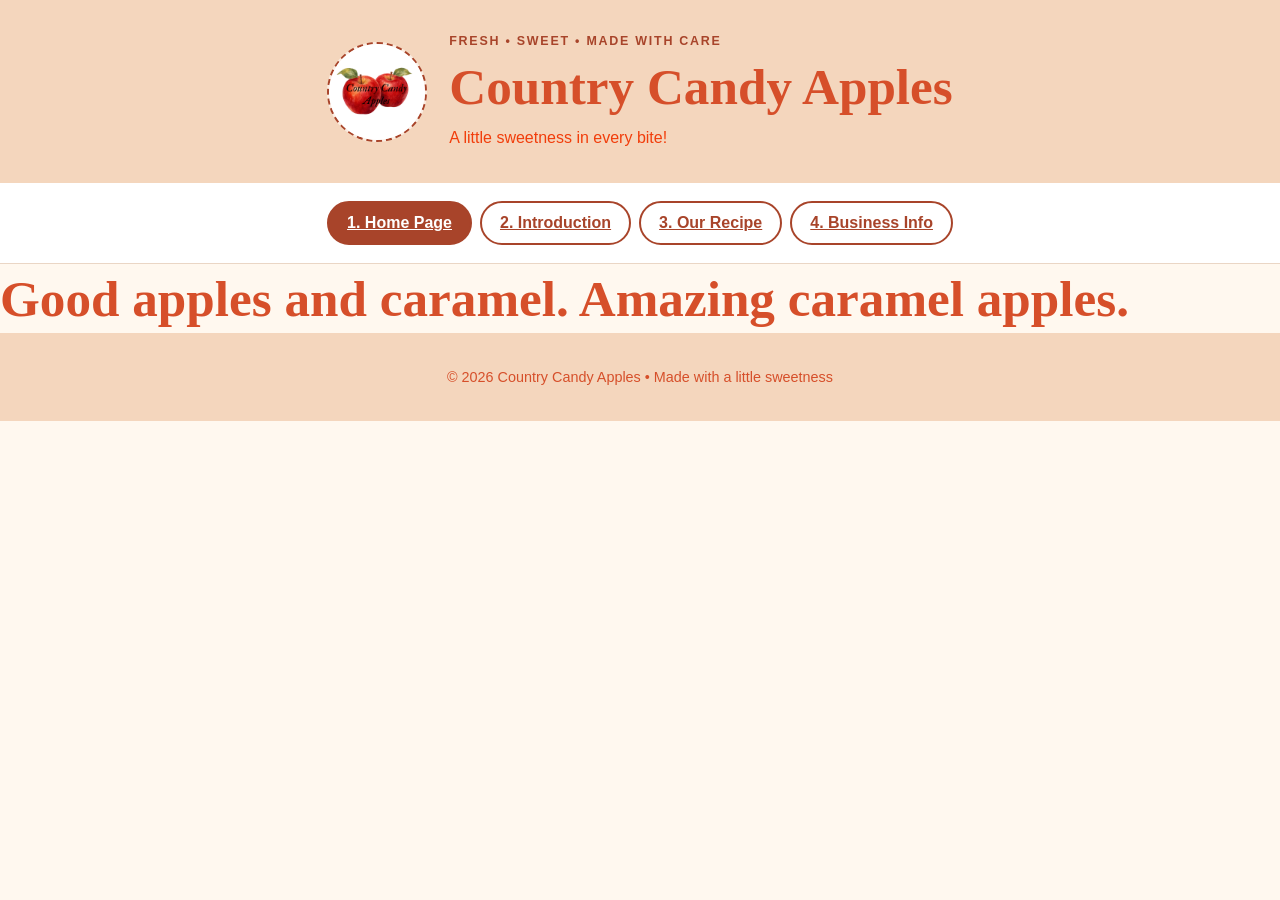
==== index.html @ 0a7bd34f "Rename Index.HTML to index.html" ====
<!DOCTYPE html>
<html lang="en">
<head>
  <meta charset="UTF-8">
  <meta name="viewport" content="width=device-width, initial-scale=1.0">
  <title>Country Candy Apples</title>
  <link rel="stylesheet" href="style.css">
</head>
<body>
  <header class="site-header">
    <div class="logo-placeholder">
      <img src="images/logo.png" alt="Caramel apples made by our business" class="logo-image">
    </div>
    <div>
      <p class="eyebrow">FRESH • SWEET • MADE WITH CARE</p>
      <h1 contenteditable="true">Country Candy Apples</h1>
      <p class="tagline" contenteditable="true">A little sweetness in every bite!</p>
    </div>
  </header>

<nav class="tabs" aria-label="Website pages">
  <a href="Index.HTML" class="tab-button active" aria-current="page">1. Home Page</a>
  <a href="Introduction.HTML" class="tab-button">2. Introduction</a>
  <a href="Our Recipe.HTML" class="tab-button">3. Our Recipe</a>
  <a href="Buissiness Info.HTML" class="tab-button">4. Business Info</a>
</nav>

<h1> Good apples and caramel. Amazing caramel apples.</h1>

      <footer>
    <p contenteditable="true">© 2026 Country Candy Apples • Made with a little sweetness</p>
  </footer>
  <script src="script.js"></script>
</body>
</html>
---- style.css ----
:root {
  --page-bg: #fff8ef;
  --card-bg: #ffffff;
  --font-color: #f13d0b;
  --heading-color: #d64f2a;
  --accent-color: #a8442a;
  --accent-light: #f4d6bd;
  --border-color: #ead6c5;
  --heading-font: Georgia, "Times New Roman", serif;
  --body-font: Arial, Helvetica, sans-serif;
}

* { box-sizing: border-box; }

body {
  margin: 0;
  background: var(--page-bg);
  color: var(--font-color);
  font-family: var(--body-font);
  line-height: 1.6;
}

.site-header {
  display: flex;
  align-items: center;
  justify-content: center;
  gap: 22px;
  padding: 32px 20px;
  background: var(--accent-light);
  text-align: left;
}

.logo-placeholder {
  width: 100px;
  height: 100px;
  flex: 0 0 100px;
  border: 2px dashed var(--accent-color);
  border-radius: 50%;
  display: grid;
  place-items: center;
  text-align: center;
  color: var(--accent-color);
  font-weight: bold;
  font-size: 13px;
  background: rgba(255,255,255,.55);
}

h1, h2, h3 { font-family: var(--heading-font); color: var(--heading-color); line-height: 1.2; }
h1 { margin: 4px 0; font-size: clamp(2rem, 5vw, 3.2rem); }
h2 { font-size: clamp(1.7rem, 4vw, 2.3rem); margin-top: 0; }
h3 { margin-bottom: 8px; }
.eyebrow, .section-label { color: var(--accent-color); font-size: .78rem; font-weight: bold; letter-spacing: .14em; }
.eyebrow { margin: 0; }
.tagline { margin: 8px 0 0; }

.tabs {
  display: flex;
  justify-content: center;
  gap: 8px;
  flex-wrap: wrap;
  padding: 18px 12px;
  background: var(--card-bg);
  border-bottom: 1px solid var(--border-color);
}

.tab-button {
  border: 2px solid var(--accent-color);
  background: transparent;
  color: var(--accent-color);
  padding: 11px 18px;
  border-radius: 999px;
  font: bold 1rem var(--body-font);
  cursor: pointer;
}
.tab-button:hover, .tab-button.active { background: var(--accent-color); color: white; }
.tab-button:focus-visible { outline: 3px solid var(--heading-color); outline-offset: 3px; }

main { width: min(960px, 92%); margin: 28px auto 42px; }
.page { animation: appear .2s ease-in; }
.page[hidden] { display: none; }
@keyframes appear { from { opacity: .5; transform: translateY(4px); } to { opacity: 1; transform: translateY(0); } }

.content-card {
  background: var(--card-bg);
  padding: clamp(22px, 5vw, 44px);
  border: 1px solid var(--border-color);
  border-radius: 18px;
  box-shadow: 0 8px 24px rgba(75, 43, 24, .07);
}
.content-card p { max-width: 75ch; }
[contenteditable="true"] { outline-offset: 3px; }
[contenteditable="true"]:focus { outline: 2px dashed var(--accent-color); }

.image-placeholder {
  min-height: 230px;
  border: 2px dashed var(--accent-color);
  border-radius: 18px;
  background: linear-gradient(135deg, #f8e4d0, #fff9f1);
  display: grid;
  place-items: center;
  text-align: center;
  color: var(--accent-color);
  font-weight: bold;
  padding: 20px;
  margin-bottom: 22px;
}
.image-placeholder img { width: 100%; height: 100%; max-height: 340px; object-fit: cover; border-radius: 14px; }
.callout { background: var(--accent-light); border-left: 5px solid var(--accent-color); padding: 15px 18px; margin-top: 22px; font-weight: bold; }
.recipe-grid { display: grid; grid-template-columns: 1fr 1fr; gap: 22px; margin: 20px 0; }
.recipe-grid > div { padding: 18px; border-radius: 12px; background: var(--page-bg); border: 1px solid var(--border-color); }
li { padding: 4px 0; }
ol li { padding-left: 5px; margin-bottom: 8px; }
.small-note { font-size: .9rem; font-style: italic; color: var(--heading-color); }
.contact-list { display: grid; grid-template-columns: 1fr 1fr; gap: 14px; margin: 24px 0; }
.contact-item { display: flex; gap: 14px; align-items: flex-start; border: 1px solid var(--border-color); padding: 16px; border-radius: 12px; }
.contact-item h3, .contact-item p { margin: 0; }
.contact-icon { display: grid; place-items: center; width: 38px; height: 38px; flex: 0 0 38px; border-radius: 50%; background: var(--accent-light); color: var(--accent-color); font-size: 1.2rem; }
footer { text-align: center; padding: 18px; background: var(--accent-light); color: var(--heading-color); font-size: .9rem; }

@media (max-width: 620px) {
  .site-header { flex-direction: column; text-align: center; }
  .recipe-grid, .contact-list { grid-template-columns: 1fr; }
  .tab-button { flex: 1 1 100%; }
}

.logo-image { width: 100%; height: 100%; object-fit: contain; border-radius: 50%; }
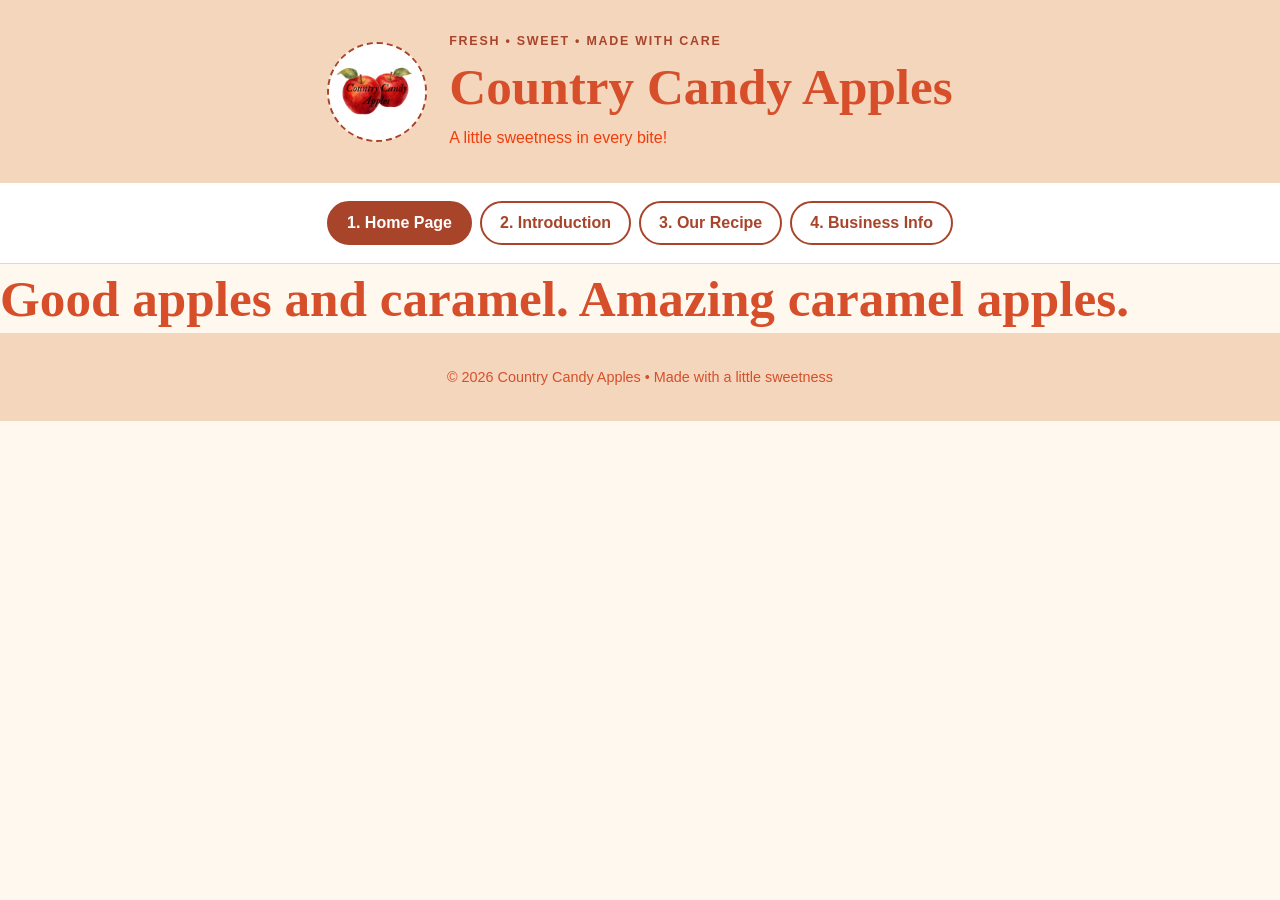
==== commit 7184dd88: "Update index.html" ====
--- a/index.html
+++ b/index.html
@@ -18,12 +18,12 @@
     </div>
   </header>
 
-<nav class="tabs" aria-label="Website pages">
-  <a href="Index.HTML" class="tab-button active" aria-current="page">1. Home Page</a>
-  <a href="Introduction.HTML" class="tab-button">2. Introduction</a>
-  <a href="Our Recipe.HTML" class="tab-button">3. Our Recipe</a>
-  <a href="Buissiness Info.HTML" class="tab-button">4. Business Info</a>
-</nav>
+  <nav class="tabs" aria-label="Website pages">
+    <button class="tab-button active" data-page="home" aria-selected="true">1. Home Page</button>
+    <button class="tab-button" data-page="introduction" aria-selected="false">2. Introduction</button>
+    <button class="tab-button" data-page="recipe" aria-selected="false">3. Our Recipe</button>
+    <button class="tab-button" data-page="business-info" aria-selected="false">4. Business Info</button>
+  </nav>
 
 <h1> Good apples and caramel. Amazing caramel apples.</h1>
 
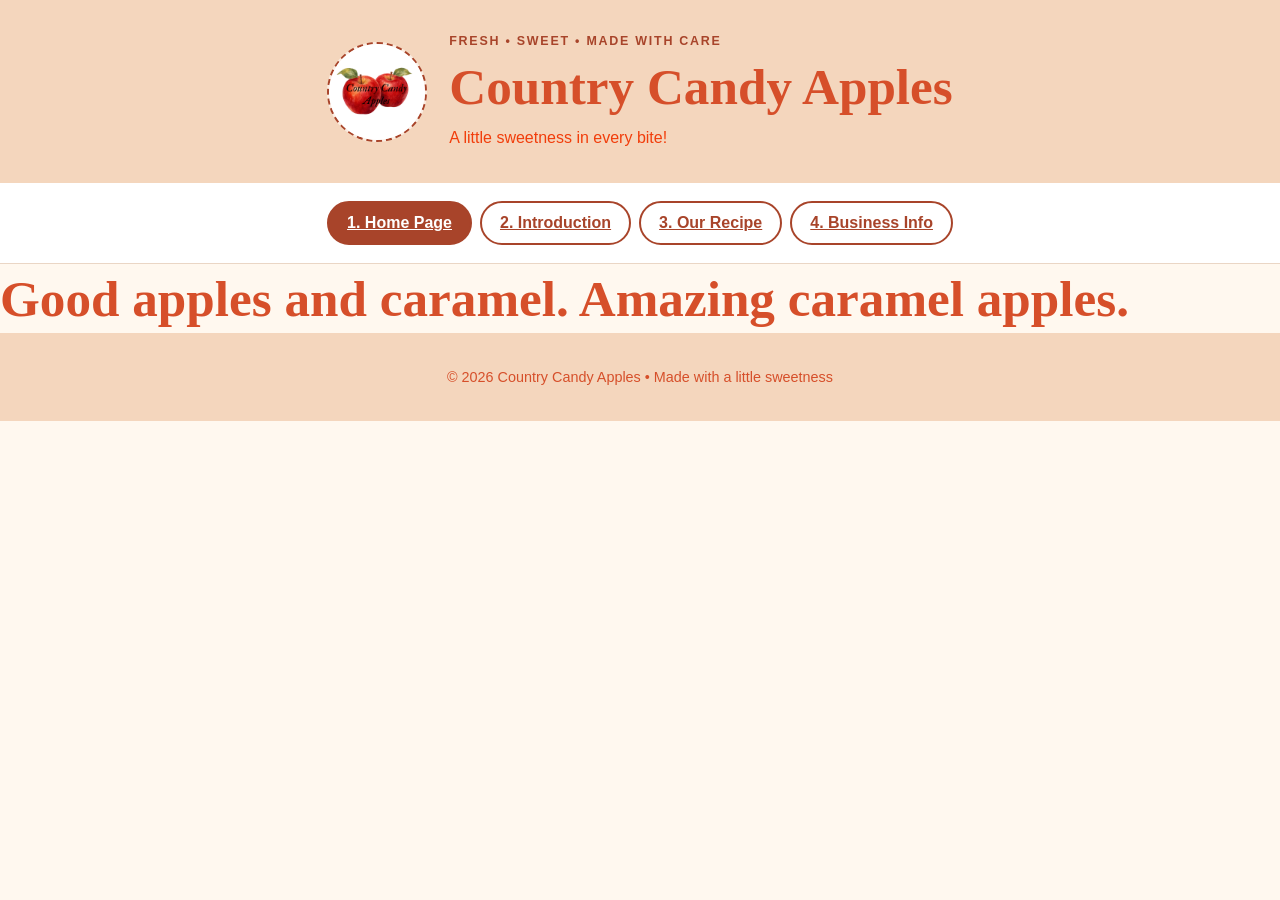
==== commit 8a19def6: "Update index.html" ====
--- a/index.html
+++ b/index.html
@@ -18,12 +18,12 @@
     </div>
   </header>
 
-  <nav class="tabs" aria-label="Website pages">
-    <button class="tab-button active" data-page="home" aria-selected="true">1. Home Page</button>
-    <button class="tab-button" data-page="introduction" aria-selected="false">2. Introduction</button>
-    <button class="tab-button" data-page="recipe" aria-selected="false">3. Our Recipe</button>
-    <button class="tab-button" data-page="business-info" aria-selected="false">4. Business Info</button>
-  </nav>
+<nav class="tabs" aria-label="Website pages">
+  <a href="index.html" class="tab-button active" aria-current="page">1. Home Page</a>
+  <a href="introduction.html" class="tab-button">2. Introduction</a>
+  <a href="our-recipes.html" class="tab-button">3. Our Recipe</a>
+  <a href="business-info.html" class="tab-button">4. Business Info</a>
+</nav>
 
 <h1> Good apples and caramel. Amazing caramel apples.</h1>
 
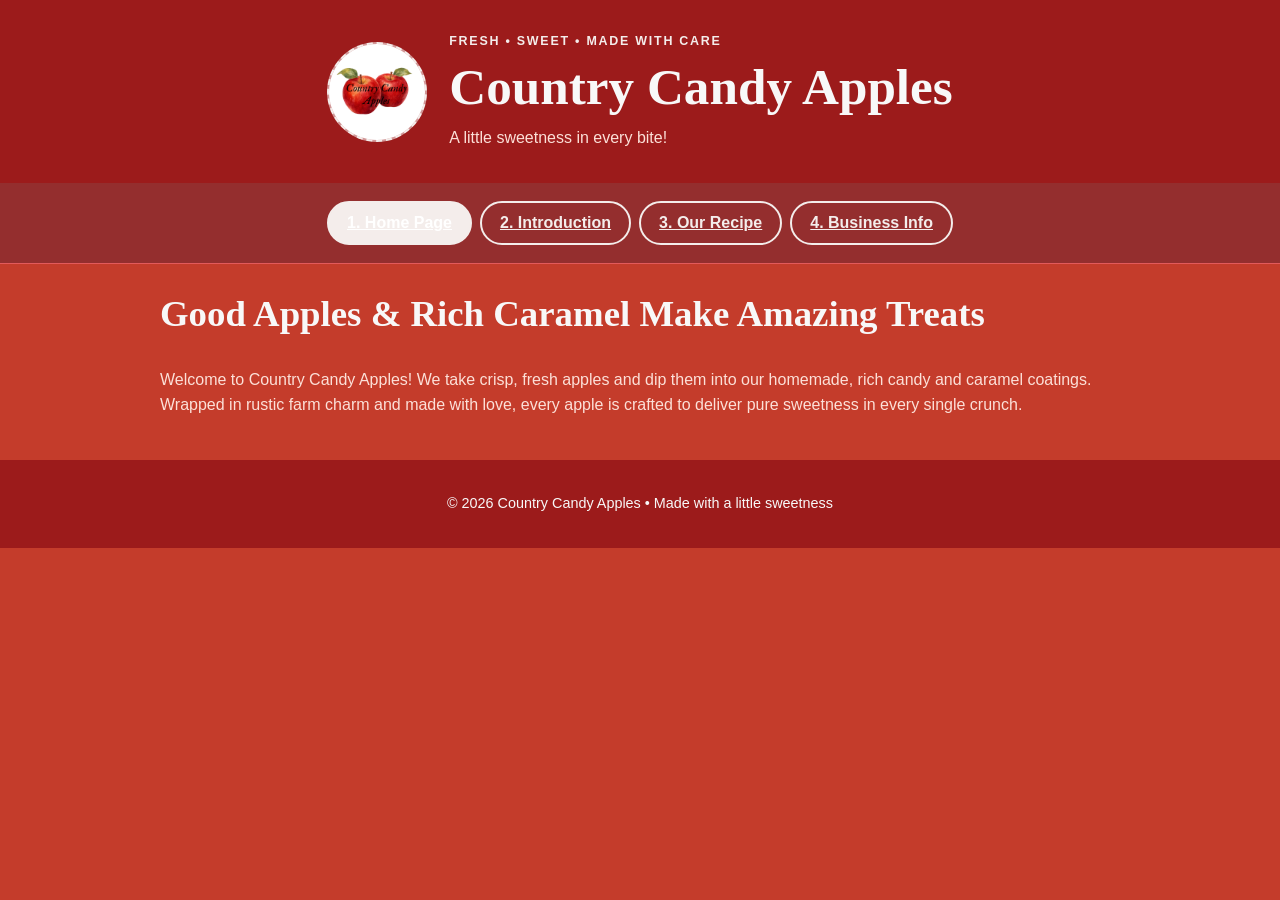
==== commit 5f4a57e8: "Update index.html" ====
--- a/index.html
+++ b/index.html
@@ -25,9 +25,12 @@
   <a href="business-info.html" class="tab-button">4. Business Info</a>
 </nav>
 
-<h1> Good apples and caramel. Amazing caramel apples.</h1>
+<main class="content-section">
+  <h2>Good Apples & Rich Caramel Make Amazing Treats</h2>
+  <p>Welcome to Country Candy Apples! We take crisp, fresh apples and dip them into our homemade, rich candy and caramel coatings. Wrapped in rustic farm charm and made with love, every apple is crafted to deliver pure sweetness in every single crunch.</p>
+</main>
 
-      <footer>
+  <footer>
     <p contenteditable="true">© 2026 Country Candy Apples • Made with a little sweetness</p>
   </footer>
   <script src="script.js"></script>
--- a/style.css
+++ b/style.css
@@ -1,11 +1,11 @@
 :root {
-  --page-bg: #fff8ef;
-  --card-bg: #ffffff;
-  --font-color: #f13d0b;
-  --heading-color: #d64f2a;
-  --accent-color: #a8442a;
-  --accent-light: #f4d6bd;
-  --border-color: #ead6c5;
+  --page-bg: #c43c2b;
+  --card-bg: #942e2e;
+  --font-color: #fce0d8;
+  --heading-color: #f8f8f8;
+  --accent-color: hsl(13, 31%, 94%);
+  --accent-light: #9c1b1b;
+  --border-color: #e25a5a;
   --heading-font: Georgia, "Times New Roman", serif;
   --body-font: Arial, Helvetica, sans-serif;
 }
@@ -95,7 +95,7 @@
   min-height: 230px;
   border: 2px dashed var(--accent-color);
   border-radius: 18px;
-  background: linear-gradient(135deg, #f8e4d0, #fff9f1);
+  background: linear-gradient(135deg, #e25151, #fc4a4a);
   display: grid;
   place-items: center;
   text-align: center;
@@ -123,4 +123,4 @@
   .tab-button { flex: 1 1 100%; }
 }
 
-.logo-image { width: 100%; height: 100%; object-fit: contain; border-radius: 50%; }+.logo-image { width: 100%; height: 100%; object-fit: contain; border-radius: 50%; }
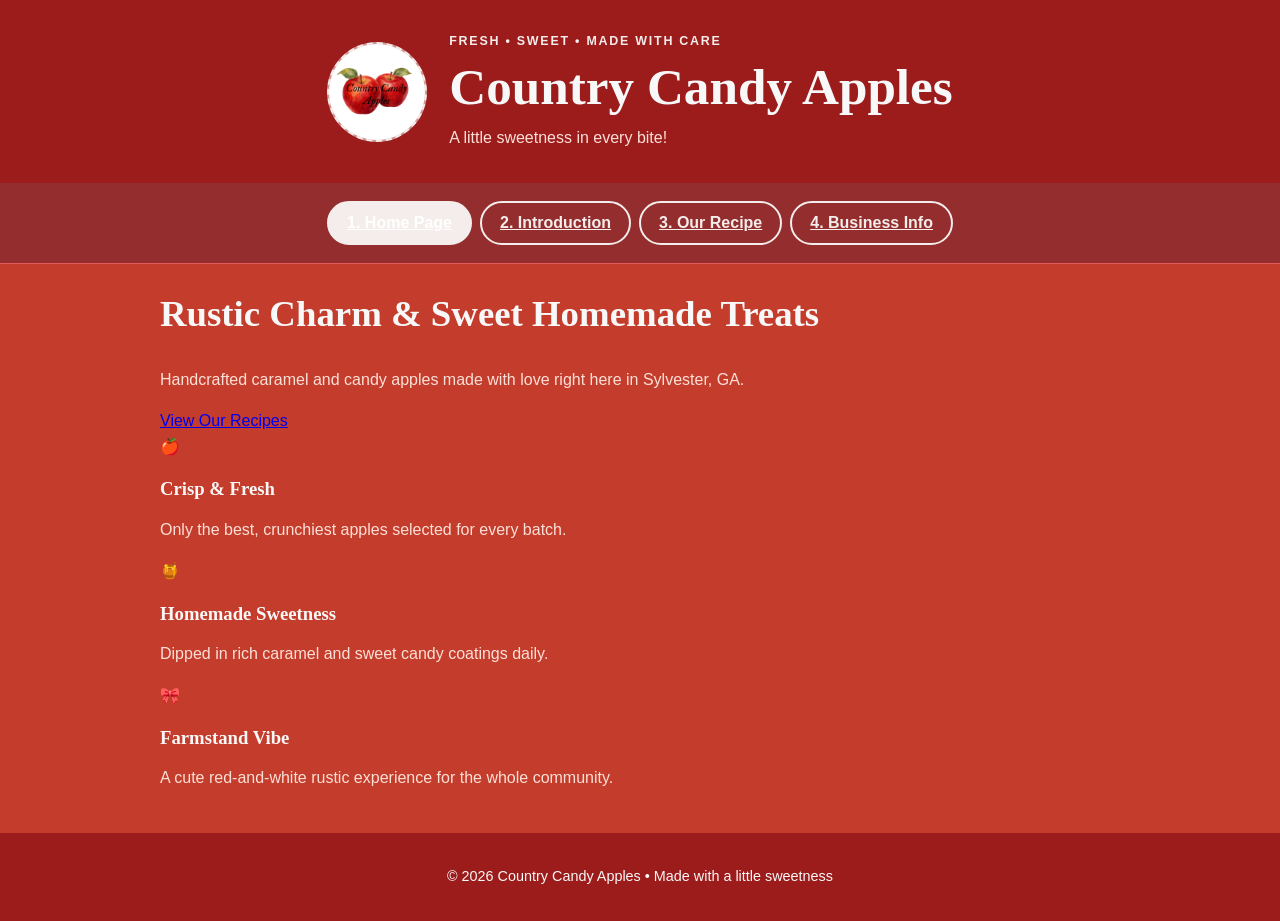
==== commit a3c05baa: "Update index.html" ====
--- a/index.html
+++ b/index.html
@@ -25,9 +25,30 @@
   <a href="business-info.html" class="tab-button">4. Business Info</a>
 </nav>
 
-<main class="content-section">
-  <h2>Good Apples & Rich Caramel Make Amazing Treats</h2>
-  <p>Welcome to Country Candy Apples! We take crisp, fresh apples and dip them into our homemade, rich candy and caramel coatings. Wrapped in rustic farm charm and made with love, every apple is crafted to deliver pure sweetness in every single crunch.</p>
+<main class="home-container">
+  <section class="hero-welcome">
+    <h2>Rustic Charm & Sweet Homemade Treats</h2>
+    <p>Handcrafted caramel and candy apples made with love right here in Sylvester, GA.</p>
+    <a href="our-recipes.html" class="cta-btn">View Our Recipes</a>
+  </section>
+
+  <section class="features-grid">
+    <div class="feature-card">
+      <span class="icon">🍎</span>
+      <h3>Crisp & Fresh</h3>
+      <p>Only the best, crunchiest apples selected for every batch.</p>
+    </div>
+    <div class="feature-card">
+      <span class="icon">🍯</span>
+      <h3>Homemade Sweetness</h3>
+      <p>Dipped in rich caramel and sweet candy coatings daily.</p>
+    </div>
+    <div class="feature-card">
+      <span class="icon">🎀</span>
+      <h3>Farmstand Vibe</h3>
+      <p>A cute red-and-white rustic experience for the whole community.</p>
+    </div>
+  </section>
 </main>
 
   <footer>
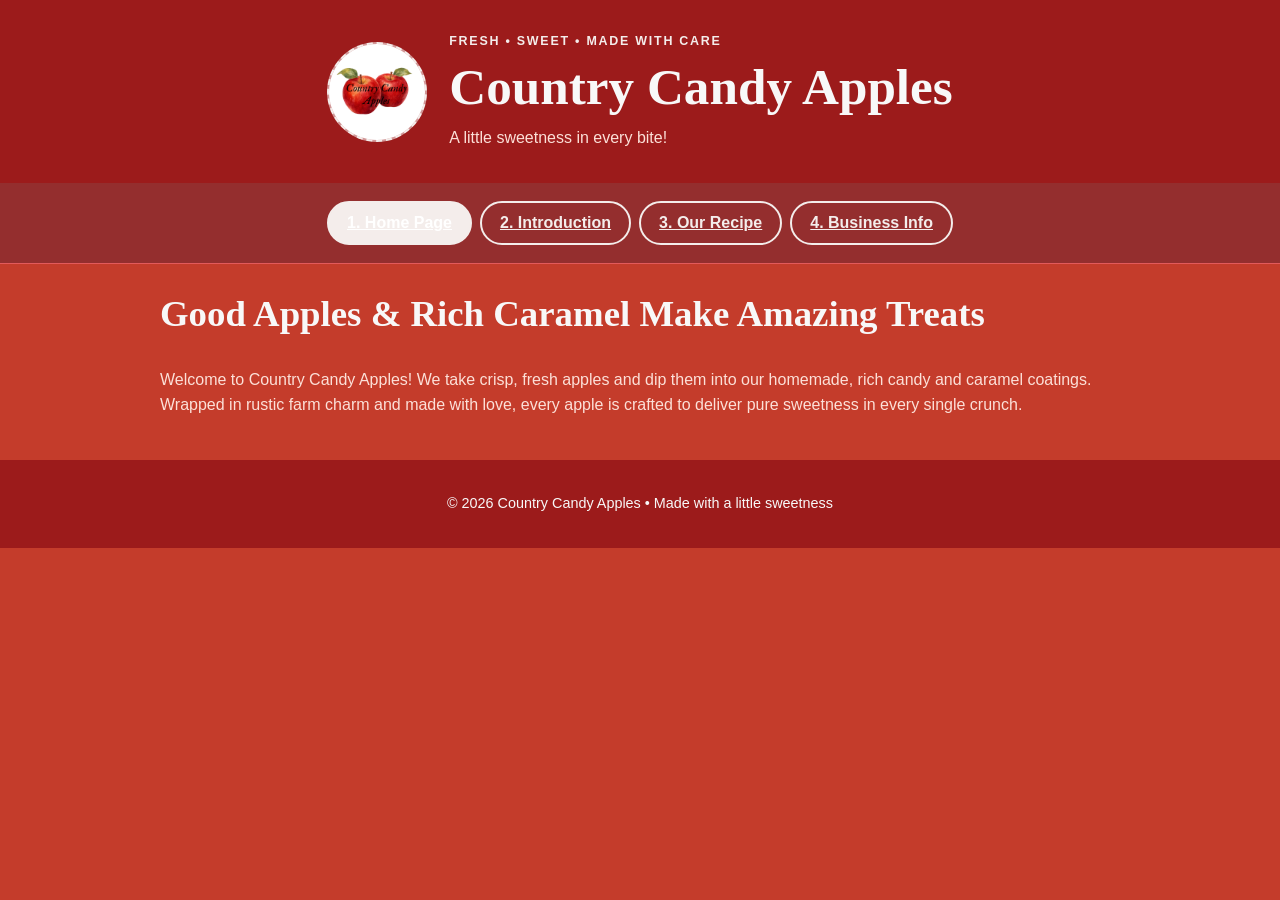
==== commit add36661: "Update index.html" ====
--- a/index.html
+++ b/index.html
@@ -25,32 +25,11 @@
   <a href="business-info.html" class="tab-button">4. Business Info</a>
 </nav>
 
-<main class="home-container">
-  <section class="hero-welcome">
-    <h2>Rustic Charm & Sweet Homemade Treats</h2>
-    <p>Handcrafted caramel and candy apples made with love right here in Sylvester, GA.</p>
-    <a href="our-recipes.html" class="cta-btn">View Our Recipes</a>
-  </section>
-
-  <section class="features-grid">
-    <div class="feature-card">
-      <span class="icon">🍎</span>
-      <h3>Crisp & Fresh</h3>
-      <p>Only the best, crunchiest apples selected for every batch.</p>
-    </div>
-    <div class="feature-card">
-      <span class="icon">🍯</span>
-      <h3>Homemade Sweetness</h3>
-      <p>Dipped in rich caramel and sweet candy coatings daily.</p>
-    </div>
-    <div class="feature-card">
-      <span class="icon">🎀</span>
-      <h3>Farmstand Vibe</h3>
-      <p>A cute red-and-white rustic experience for the whole community.</p>
-    </div>
-  </section>
+<main class="content-section">
+  <h2>Good Apples & Rich Caramel Make Amazing Treats</h2>
+  <p>Welcome to Country Candy Apples! We take crisp, fresh apples and dip them into our homemade, rich candy and caramel coatings. Wrapped in rustic farm charm and made with love, every apple is crafted to deliver pure sweetness in every single crunch.</p>
 </main>
-
+  
   <footer>
     <p contenteditable="true">© 2026 Country Candy Apples • Made with a little sweetness</p>
   </footer>
